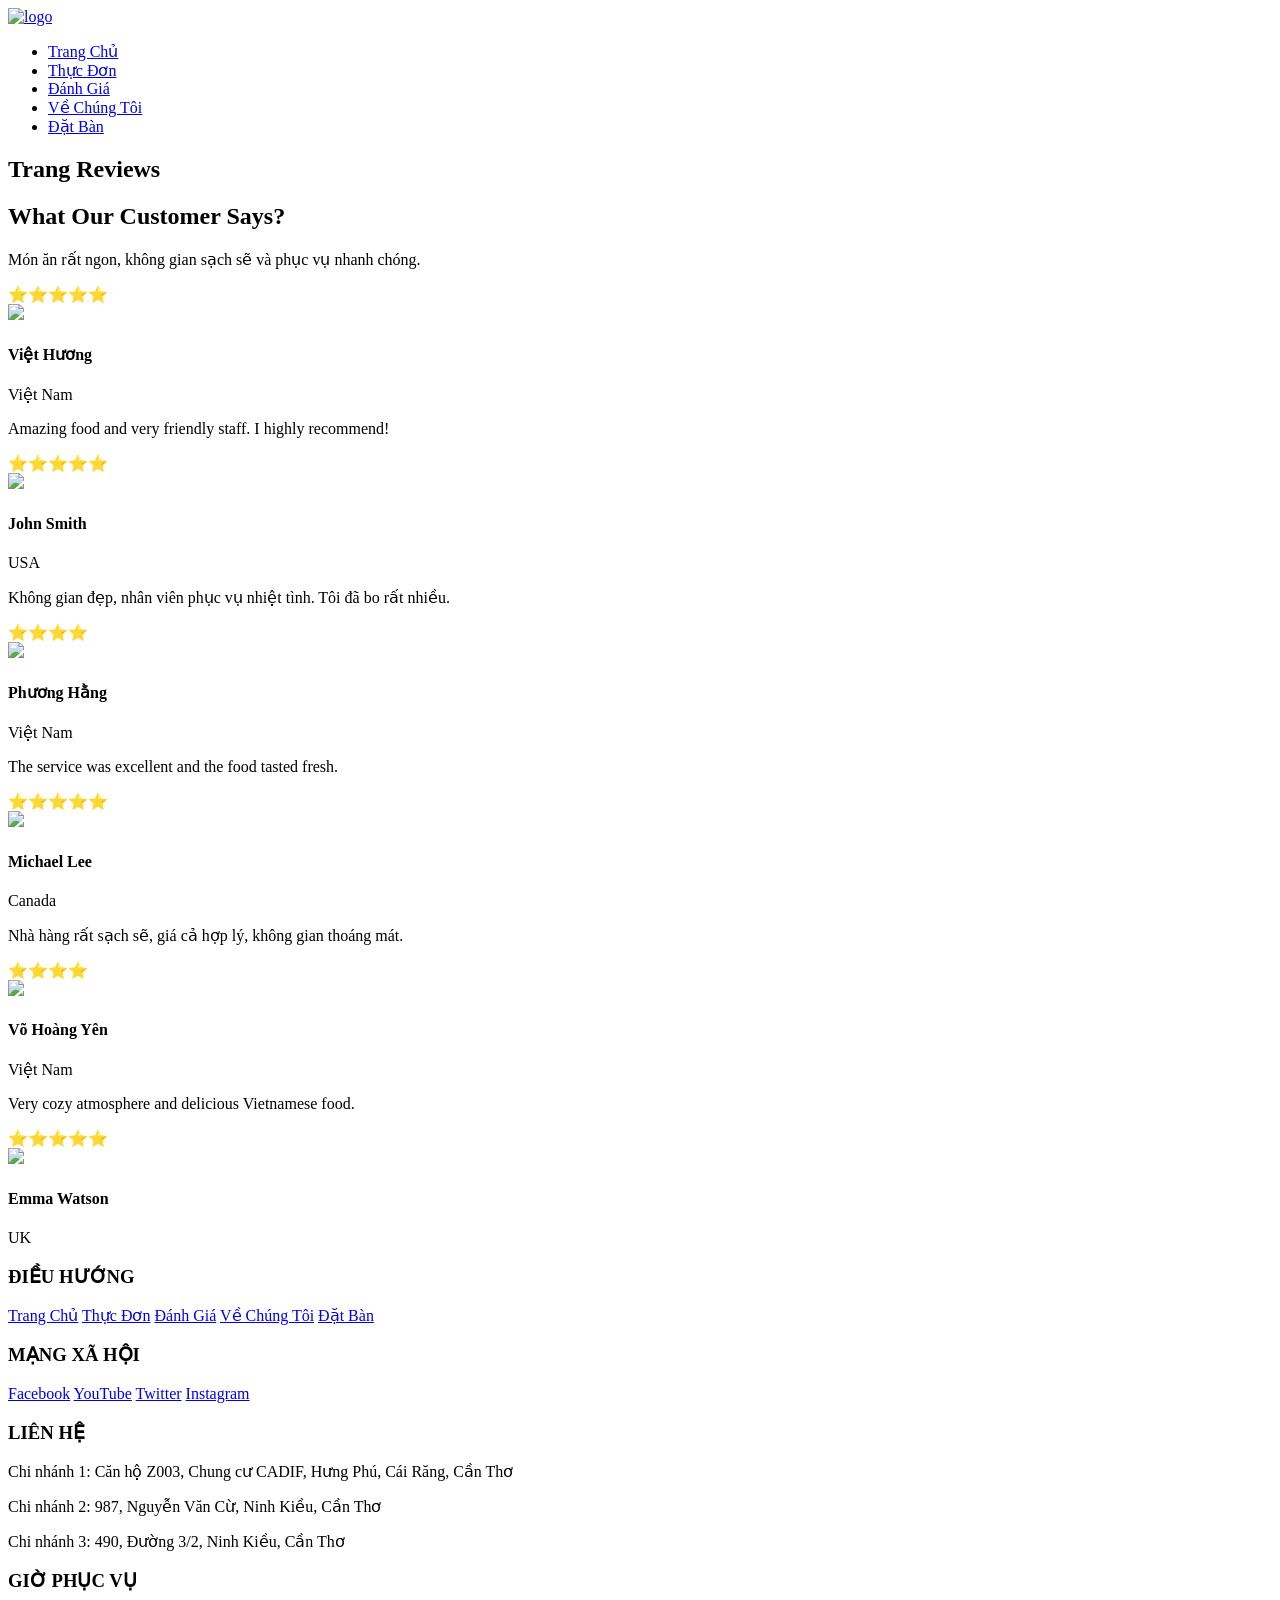
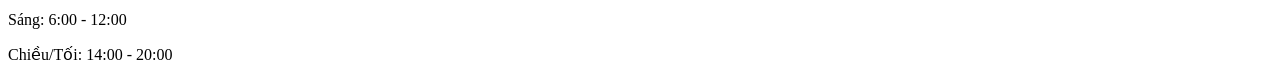
==== danhgia.html @ 30f1e33d "Add files via upload" ====
<!DOCTYPE html>
<html lang="vi">
<head>
    <meta charset="UTF-8">
    <meta name="viewport" content="width=device-width, initial-scale=1.0">
    <title>Hương Việt - Đánh giá</title>
    <link rel="shortcut icon" type="image/png" href="/Images/chicken.png">
    <link rel="stylesheet" href="/css/general.css">
    <link rel="stylesheet" href="/css/index.css">
    <link rel="preconnect" href="https://fonts.googleapis.com">
    <link rel="preconnect" href="https://fonts.gstatic.com" crossorigin>
    <link href="https://fonts.googleapis.com/css2?family=Be+Vietnam+Pro:ital,wght@0,100;0,200;0,300;0,400;0,500;0,600;0,700;0,800;0,900;1,100;1,200;1,300;1,400;1,500;1,600;1,700;1,800;1,900&family=Inter:ital,opsz,wght@0,14..32,100..900;1,14..32,100..900&display=swap" rel="stylesheet">
    <link rel="stylesheet" href="/css/review.css">
</head>

<body>
    <header>
        <nav class="header">
            <a href="index.html">
                <img class="top-icon" src="/Images/chicken.png" alt="logo">
            </a>
                <ul class="header__right-section">
                    <li><a href="index.html">Trang Chủ</a></li>
                    <li><a href="thucdon.html">Thực Đơn</a></li>
                    <li><a href="danhgia.html">Đánh Giá</a></li>
                    <li><a href="vechungtoi.html">Về Chúng Tôi</a></li>
                    <li><a href="datban.html">Đặt Bàn</a></li>
                </ul>  
        </nav>
    </header>


    <main>
        <div class="overlay">
        <h2 class="section-title">Trang Reviews</h2>
            <section class="review-section">

                <div class="review-section__header">
                    <h1>What Our Customer Says?</h1>
                </div>

                <div class="review-section__grid">

                    <div class="review-card">
                        <p>Món ăn rất ngon, không gian sạch sẽ và phục vụ nhanh chóng.</p>
                        <div class="review-card__stars">⭐⭐⭐⭐⭐</div>
                        <div class="review-card__user">
                            <img src="https://randomuser.me/api/portraits/women/68.jpg">
                            <div>
                                <h4>Việt Hương</h4>
                                <span>Việt Nam</span>
                            </div>
                        </div>
                    </div>

                    <div class="review-card">
                        <p>Amazing food and very friendly staff. I highly recommend!</p>
                        <div class="review-card__stars">⭐⭐⭐⭐⭐</div>
                        <div class="review-card__user">
                            <img src="https://randomuser.me/api/portraits/men/41.jpg">
                            <div>
                                <h4>John Smith</h4>
                                <span>USA</span>
                            </div>
                        </div>
                    </div>

                    <div class="review-card">
                        <p>Không gian đẹp, nhân viên phục vụ nhiệt tình. Tôi đã bo rất nhiều.</p>
                        <div class="review-card__stars">⭐⭐⭐⭐</div>
                        <div class="review-card__user">
                            <img src="https://randomuser.me/api/portraits/women/32.jpg">
                            <div>
                                <h4>Phương Hằng</h4>
                                <span>Việt Nam</span>
                            </div>
                        </div>
                    </div>

                    <div class="review-card">
                        <p>The service was excellent and the food tasted fresh.</p>
                        <div class="review-card__stars">⭐⭐⭐⭐⭐</div>
                        <div class="review-card__user">
                            <img src="https://randomuser.me/api/portraits/men/55.jpg">
                            <div>
                                <h4>Michael Lee</h4>
                                <span>Canada</span>
                            </div>
                        </div>
                    </div>

                    <div class="review-card">
                        <p>Nhà hàng rất sạch sẽ, giá cả hợp lý, không gian thoáng mát.</p>
                        <div class="review-card__stars">⭐⭐⭐⭐</div>
                        <div class="review-card__user">
                            <img src="https://randomuser.me/api/portraits/men/21.jpg">
                            <div>
                                <h4>Võ Hoàng Yên</h4>
                                <span>Việt Nam</span>
                            </div>
                        </div>
                    </div>

                    <div class="review-card">
                        <p>Very cozy atmosphere and delicious Vietnamese food.</p>
                        <div class="review-card__stars">⭐⭐⭐⭐⭐</div>
                        <div class="review-card__user">
                            <img src="https://randomuser.me/api/portraits/women/12.jpg">
                            <div>
                                <h4>Emma Watson</h4>
                                <span>UK</span>
                            </div>
                        </div>
                    </div>

                </div>

            </section>

        </div>
    </main>
    
    <footer>
        <section class="grid-footer">
            <div class="flex-footer-column">
                <h3>ĐIỀU HƯỚNG</h3>

                <a href="index.html">Trang Chủ</a>
                <a href="thucdon.html">Thực Đơn</a>
                <a href="danhgia.html">Đánh Giá</a>
                <a href="vechungtoi.html">Về Chúng Tôi</a>
                <a href="datban.html">Đặt Bàn</a>
            </div>

            <div class="flex-footer-column">
                <h3>MẠNG XÃ HỘI</h3>

                <a href="https://www.facebook.com/" target="_blank">Facebook</a>
                <a href="https://www.youtube.com/" target="_blank">YouTube</a>
                <a href="https://www.x.com/" target="_blank">Twitter</a>
                <a href="https://www.instagram.com/" target="_blank">Instagram</a>
            </div>

            <div class="flex-footer-column">
                <h3>LIÊN HỆ</h3>

                <p>Chi nhánh 1: Căn hộ Z003, Chung cư CADIF, Hưng Phú, Cái Răng, Cần Thơ</p>
                <p>Chi nhánh 2: 987, Nguyễn Văn Cừ, Ninh Kiều, Cần Thơ</p>
                <p>Chi nhánh 3: 490, Đường 3/2, Ninh Kiều, Cần Thơ</p>
            </div>

            <div class="flex-footer-column">
                <h3>GIỜ PHỤC VỤ</h3>

                <p>Sáng: 6:00 - 12:00</p>
                <p>Chiều/Tối: 14:00 - 20:00</p>
            </div>
        </section>
    </footer>

</body>
</html>
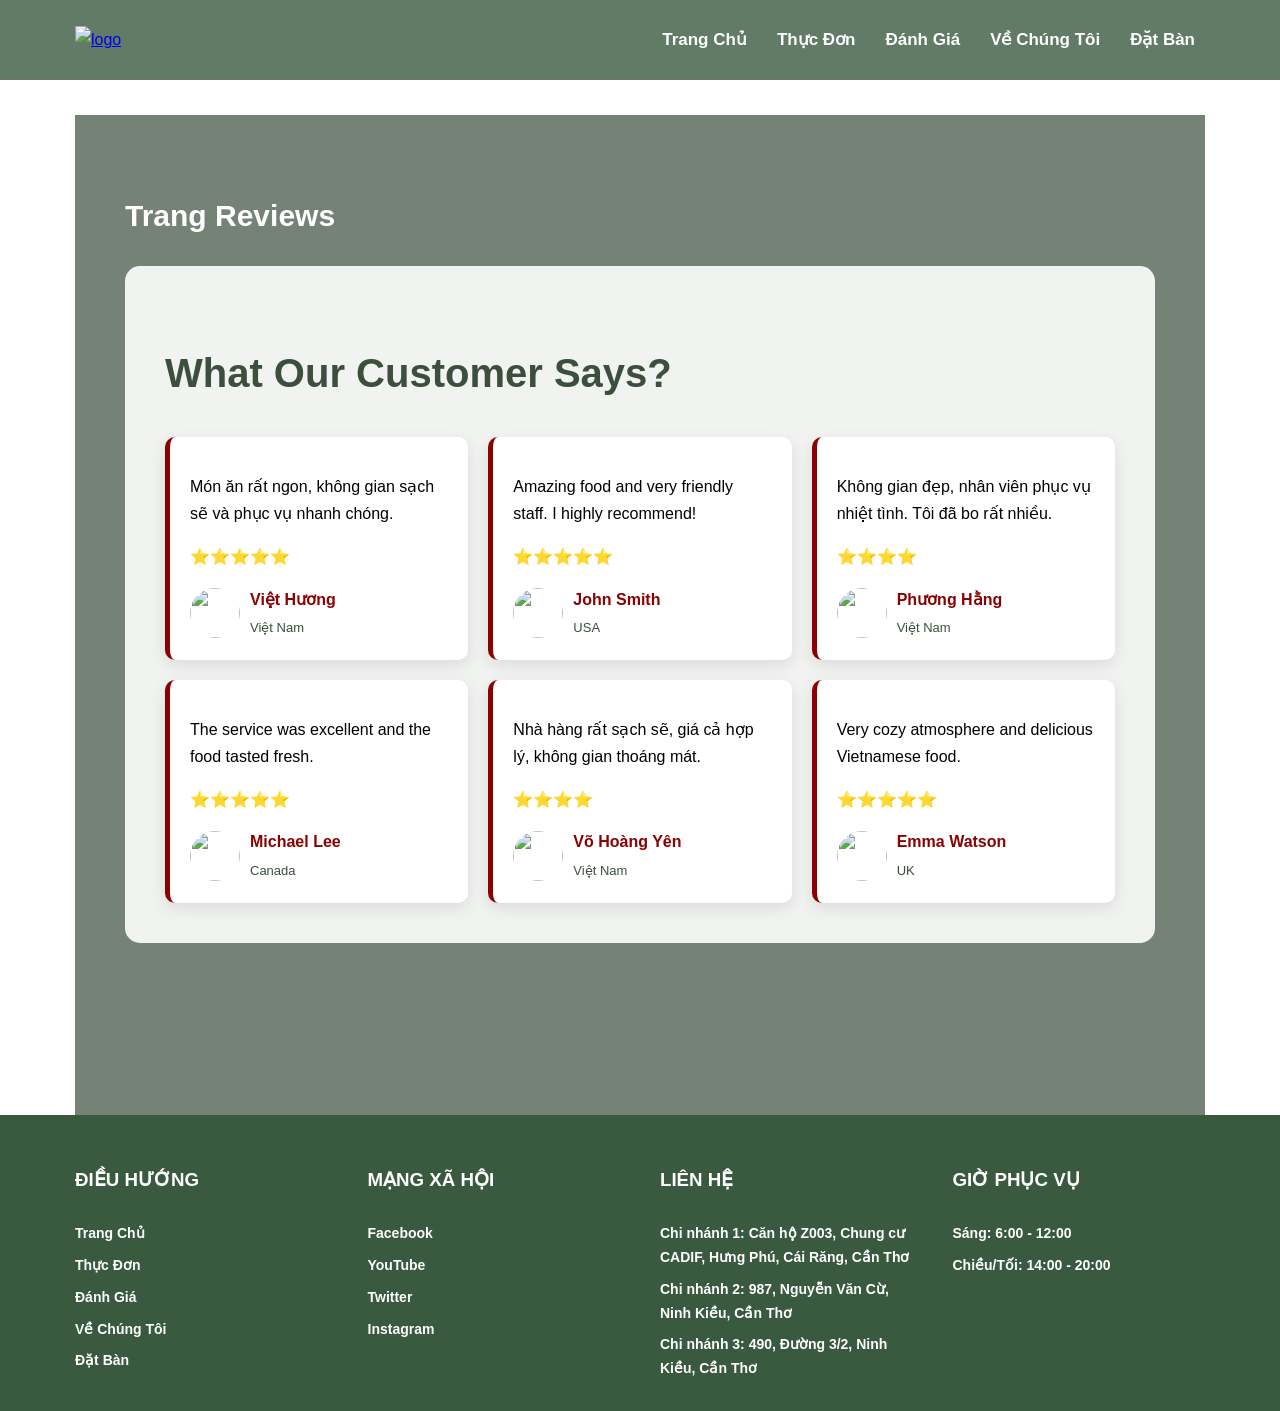
==== commit e714b5aa: "Update danhgia.html" ====
--- a/danhgia.html
+++ b/danhgia.html
@@ -10,7 +10,7 @@
     <link rel="preconnect" href="https://fonts.googleapis.com">
     <link rel="preconnect" href="https://fonts.gstatic.com" crossorigin>
     <link href="https://fonts.googleapis.com/css2?family=Be+Vietnam+Pro:ital,wght@0,100;0,200;0,300;0,400;0,500;0,600;0,700;0,800;0,900;1,100;1,200;1,300;1,400;1,500;1,600;1,700;1,800;1,900&family=Inter:ital,opsz,wght@0,14..32,100..900;1,14..32,100..900&display=swap" rel="stylesheet">
-    <link rel="stylesheet" href="/css/review.css">
+    <link rel="stylesheet" href="css/review.css">
 </head>
 
 <body>
@@ -159,4 +159,4 @@
     </footer>
 
 </body>
-</html>+</html>
--- a/css/general.css
+++ b/css/general.css
@@ -0,0 +1,19 @@
+body {
+    padding: 115px 0px 0px 0px;
+    font-family: "Inter", sans-serif;
+    font-size: 16px;
+    line-height: 1.7;
+    margin: 0;
+}
+
+h1 {
+    font-family: "Be Vietnam Pro", sans-serif;
+    font-weight: 700;
+    font-size: 40px;
+}
+
+h2 {
+    font-family: "Be Vietnam Pro", sans-serif;
+    font-weight: 600;
+    font-size: 30px;
+}
--- a/css/index.css
+++ b/css/index.css
@@ -0,0 +1,246 @@
+main {
+    padding: 0px 75px;
+}
+
+.top-icon {
+    height: 60px;
+    width: auto;
+}
+
+.header {
+    display: flex;
+    justify-content: space-between;
+    align-items: center;
+    height: 80px;
+    top: 0;
+    left: 0;
+    right: 0;
+    position: fixed;
+    z-index: 1000;
+
+    background-color: rgba(58, 90, 64, 0.8);
+    color: white;
+
+    padding: 0px 75px;
+}
+
+
+.header__right-section {
+    display: flex;
+    padding: 10px;
+    gap: 30px;
+    justify-content: space-between;
+    list-style-type: none;
+}
+
+.header__right-section a, 
+.header__right-section a:visited {
+    font-family: "Inter", sans-serif;
+    font-size: 17px;
+    font-weight: bold;
+
+    text-decoration: none;
+    color: inherit;
+}
+
+.grid-footer {
+    display: grid;
+    grid-template-columns: repeat(4, 1fr);
+    font-family: "Inter", sans-serif;
+    font-size: 16px;
+    font-weight: bold;
+
+    background-color: #3A5A40;
+    color: #ffffff;
+
+    padding: 30px 75px;
+    gap: 40px;
+}
+
+.flex-footer-column {
+    display:flex;
+    flex-direction: column;
+    gap: 8px;
+}
+
+.flex-footer-column a, 
+.flex-footer-column a:visited,
+.flex-footer-column p {
+    font-family: "Inter", sans-serif;
+    font-size: 14px;
+    font-weight: bold;
+
+    text-decoration: none;
+    color: inherit;
+    margin: 0;
+}
+
+.menu-introduction {
+    display: flex;
+    align-items: center;
+    gap: 100px;
+
+    margin-bottom: 150px;
+}
+
+.menu-introduction__left {
+    flex: 1;
+}
+
+.menu-introduction__right {
+    aspect-ratio: 1/1;
+    max-width: 400px;
+    border-radius: 50%;
+
+    overflow: hidden;
+
+    flex: 1;
+}
+
+.menu-introduction__right img {
+    width: 100%;
+    height: 100%;
+    object-fit: cover;
+}
+
+/* ============================== Reservation ============================== */
+
+.reservation-introduction {
+    display: flex;
+    align-items: center;
+    gap: 100px;
+    margin-bottom: 150px;
+}
+
+.reservation-introduction__right {
+    flex: 1;
+}
+
+.reservation-introduction__left {
+    aspect-ratio: 1/1;
+    max-width: 400px;
+    clip-path: polygon(50% 0%, 100% 50%, 50% 100%, 0% 50%);
+
+    overflow: hidden;
+
+    flex: 1;
+}
+
+.reservation-introduction__left img {
+    width: 100%;
+    height: 100%;
+    object-fit: cover;
+}
+
+/* ============================== About us & Reviews ============================== */
+
+.AbR-introduction {
+    display: flex;
+    align-items: center;
+    gap: 100px;
+
+    margin-bottom: 150px;
+}
+
+.AbR-introduction__left {
+    flex: 1;
+}
+
+.AbR-introduction__right {
+    aspect-ratio: 1/1;
+    width: 400px;
+    border-radius: 50%;
+
+    overflow: hidden;
+}
+
+.AbR-introduction__right img {
+    width: 100%;
+    height: 100%;
+    object-fit: cover;
+}
+
+.introduction__buttons {
+    font-family: "Inter", sans-serif;
+    font-size: 16px;
+    
+    padding: 12px 24px;
+
+    border-radius: 20px;
+    border-style: solid;
+    border-width: 1px;
+    border-color: #3A5A40;
+    background-color: #3A5A40;
+    color: white;
+
+    cursor: pointer;
+    transition: background-color 0.4s, color 0.4s;
+
+}
+
+.introduction__buttons:hover {
+    padding: 12px 24px;
+
+    background-color: white;
+    color: #3A5A40;
+    border-style: solid;
+    border-width: 1px;
+    border-color: #3A5A40;
+
+}
+
+.highlight {
+    color: #C0582B;
+    font-weight: 600;
+}
+
+@media (max-width: 768px) {
+
+    body {
+        padding-top: 80px;
+    }
+
+    main {
+        padding: 0px 20px;
+    }
+
+    .header {
+        padding: 0px 20px;
+    }
+
+    .header__right-section {
+        gap: 8px;
+    }
+    
+    .header__right-section a {
+        font-size: 14px;
+    }
+
+    .menu-introduction,
+    .reservation-introduction,
+    .AbR-introduction {
+        flex-direction: column;
+        gap: 30px;
+        margin-bottom: 80px;
+        text-align: center;
+    }
+
+    .menu-introduction__right,
+    .reservation-introduction__left,
+    .AbR-introduction__right {
+        max-width: 250px;
+        margin: 0 auto;
+    }
+
+    .grid-footer {
+        grid-template-columns: 1fr;
+        padding: 20px;
+        gap: 20px;
+        text-align: center;
+    }
+
+    img {
+        max-width: 100%;
+        height: auto;
+    }
+}
--- a/css/review.css
+++ b/css/review.css
@@ -0,0 +1,84 @@
+/* BACKGROUND NHÀ HÀNG */
+body{
+    margin:0;
+    font-family: Arial;
+    background:url('https://images.unsplash.com/photo-1517248135467-4c7edcad34c4') no-repeat center center/cover;
+}
+
+/* LỚP PHỦ MỜ */
+.overlay{
+    background:rgba(59,79,60,0.7);
+    min-height:100vh;
+    padding:50px;
+}
+
+/* TITLE */
+.section-title{
+    color:white;
+}
+
+/* KHỐI REVIEW */
+.review-section{
+    background:rgba(255,255,255,0.9);
+    padding:40px;
+    border-radius:15px;
+    backdrop-filter: blur(8px);
+}
+
+/* HEADER */
+.review-section__header h1{
+    color:#3B4F3C;
+    margin-bottom:30px;
+}
+
+/* GRID */
+.review-section__grid{
+    display:grid;
+    grid-template-columns: repeat(3,1fr);
+    gap:20px;
+}
+
+/* CARD */
+.review-card{
+    background:white;
+    padding:20px;
+    border-radius:10px;
+    border-left:5px solid #8B0000;
+    box-shadow:0 5px 15px rgba(0,0,0,0.1);
+    transition:0.3s;
+}
+
+.review-card:hover{
+    transform:scale(1.03);
+}
+
+/* review-card__stars */
+.review-card__stars{
+    color:#e0b354;
+    margin-top:5px;
+}
+
+/* USER */
+.review-card__user{
+    display:flex;
+    align-items:center;
+    margin-top:15px;
+}
+
+.review-card__user img{
+    width:50px;
+    height:50px;
+    border-radius:50%;
+}
+
+.review-card__user h4{
+    margin:0;
+    margin-left:10px;
+    color:#8B0000;
+}
+
+.review-card__user span{
+    margin-left:10px;
+    font-size:13px;
+    color:#3B4F3C;
+}
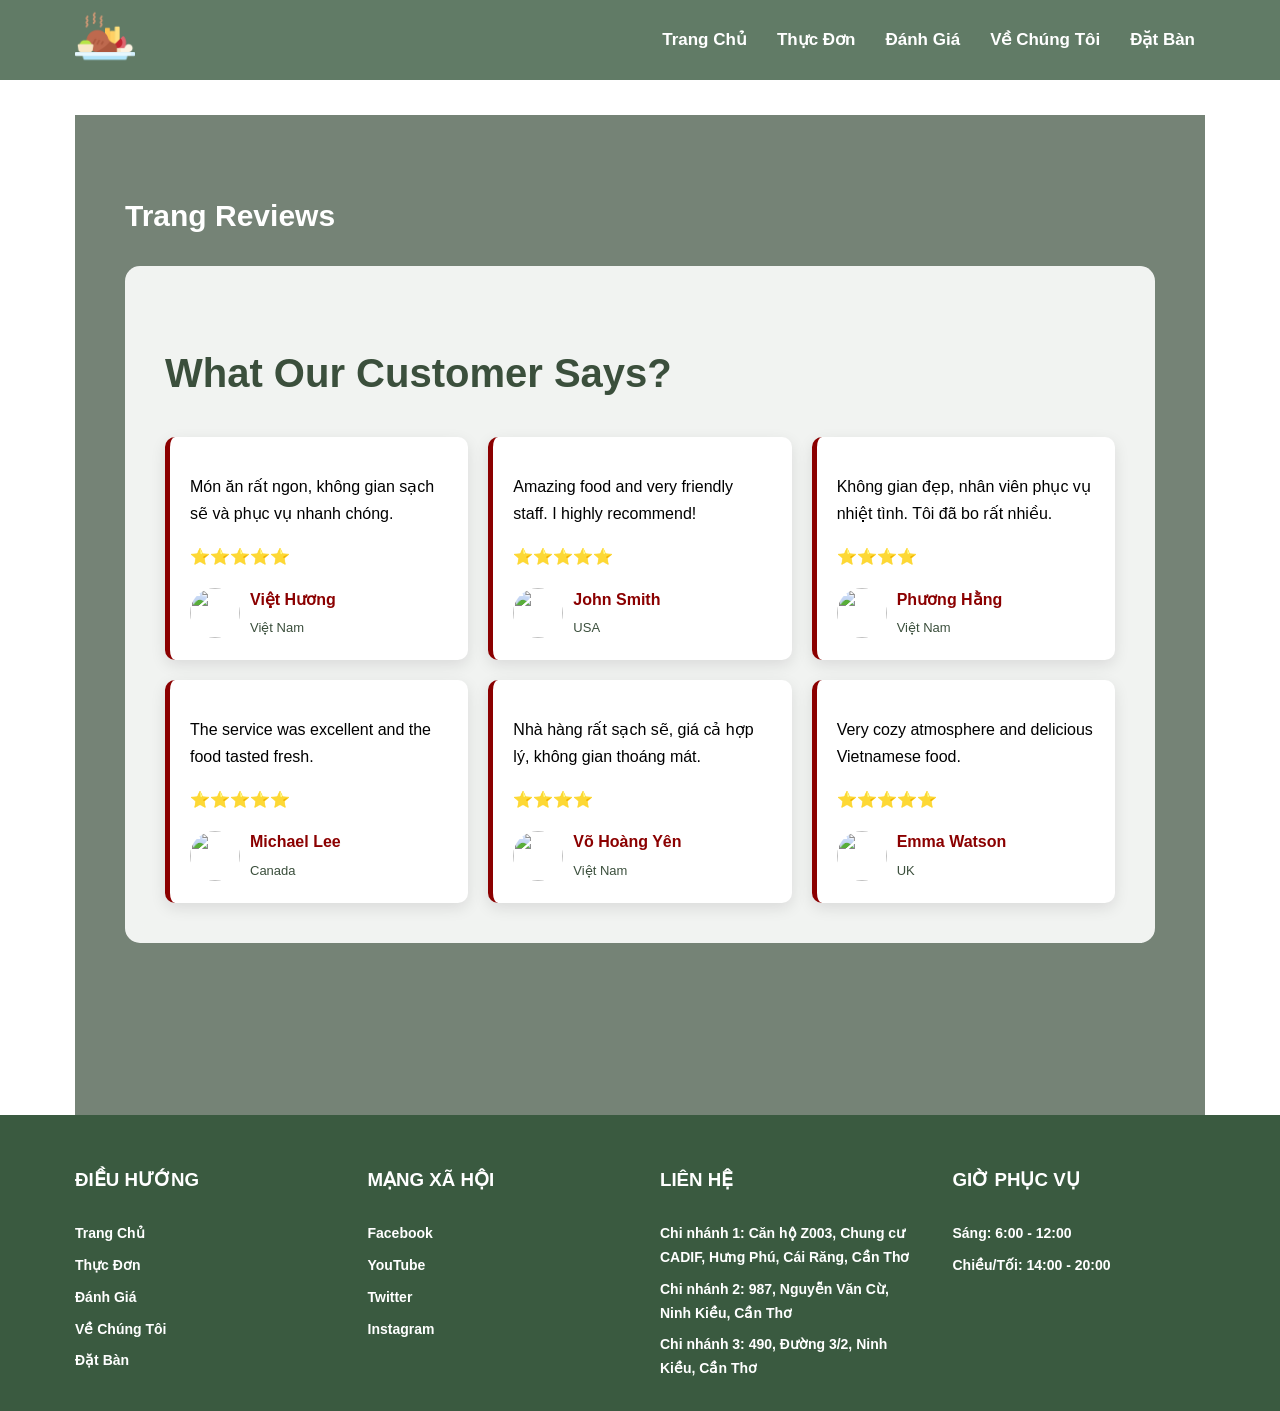
==== commit 96c44556: "Update danhgia.html" ====
--- a/danhgia.html
+++ b/danhgia.html
@@ -4,9 +4,9 @@
     <meta charset="UTF-8">
     <meta name="viewport" content="width=device-width, initial-scale=1.0">
     <title>Hương Việt - Đánh giá</title>
-    <link rel="shortcut icon" type="image/png" href="/Images/chicken.png">
-    <link rel="stylesheet" href="/css/general.css">
-    <link rel="stylesheet" href="/css/index.css">
+    <link rel="shortcut icon" type="image/png" href="Images/chicken.png">
+    <link rel="stylesheet" href="css/general.css">
+    <link rel="stylesheet" href="css/index.css">
     <link rel="preconnect" href="https://fonts.googleapis.com">
     <link rel="preconnect" href="https://fonts.gstatic.com" crossorigin>
     <link href="https://fonts.googleapis.com/css2?family=Be+Vietnam+Pro:ital,wght@0,100;0,200;0,300;0,400;0,500;0,600;0,700;0,800;0,900;1,100;1,200;1,300;1,400;1,500;1,600;1,700;1,800;1,900&family=Inter:ital,opsz,wght@0,14..32,100..900;1,14..32,100..900&display=swap" rel="stylesheet">
@@ -17,7 +17,7 @@
     <header>
         <nav class="header">
             <a href="index.html">
-                <img class="top-icon" src="/Images/chicken.png" alt="logo">
+                <img class="top-icon" src="Images/chicken.png" alt="logo">
             </a>
                 <ul class="header__right-section">
                     <li><a href="index.html">Trang Chủ</a></li>
@@ -35,7 +35,7 @@
         <h2 class="section-title">Trang Reviews</h2>
             <section class="review-section">
 
-                <div class="review-section__header">
+                <div class="review-section__title">
                     <h1>What Our Customer Says?</h1>
                 </div>
 
--- a/css/general.css
+++ b/css/general.css
@@ -1,3 +1,4 @@
+/* phần setting cài cho tất cả các trang */
 body {
     padding: 115px 0px 0px 0px;
     font-family: "Inter", sans-serif;
--- a/css/index.css
+++ b/css/index.css
@@ -2,6 +2,7 @@
     padding: 0px 75px;
 }
 
+/* ==================== header & footer ==================== */
 .top-icon {
     height: 60px;
     width: auto;
@@ -43,6 +44,7 @@
     color: inherit;
 }
 
+/* footer grid + flex */
 .grid-footer {
     display: grid;
     grid-template-columns: repeat(4, 1fr);
@@ -75,6 +77,7 @@
     margin: 0;
 }
 
+/* ==================== phần nội dung trang ==================== */
 .menu-introduction {
     display: flex;
     align-items: center;
@@ -116,6 +119,14 @@
     flex: 1;
 }
 
+
+/* Dạ clip-path là em dùng sự trợ giúp của Google ạ. Lúc đầu em tính tự tạo hình thoi bằng cách tạo hình vuông
+xong rồi em rotate 45 độ, nhưng mà làm vậy thì hình ảnh bên trong cũng rotate theo, sau khi thử đặt một vài 
+container bên ngoài hình ảnh nhưng vẫn không được thì em mới sử dụng clip-path ạ. Clip là cắt những vùng bên ngoài,
+path là lối đi. Về cơ bản thì khi nhập polygon sẽ cần các điểm tọa độ, thay vì em nhập từng pixel thì em sẽ chia
+container ra thành phần trăm, sau đó em nhập các điểm x, y trong container đó. Trong polygon có 8 chỉ số phần trăm,
+tượng trưng cho 4 điểm tọa độ (x,y). Có thể hoán đổi vị trí của các cặp tọa độ với nhau trong polygon, miễn sao vẫn giữ
+nguyên địa điểm của nó để clip phần dư và giữ lại hình thoi là được ạ.*/
 .reservation-introduction__left {
     aspect-ratio: 1/1;
     max-width: 400px;
@@ -189,11 +200,16 @@
 
 }
 
+/* ==================== highlight chữ ==================== */
 .highlight {
     color: #C0582B;
     font-weight: 600;
 }
 
+
+/* ==================== responsive web trên điện thoại ==================== */
+/*Phần này em nhờ AI để giúp em biết được nên dùng câu lệnh nào để nội dung chỉ hiển thị trên điện thoại ạ
+(là @media với max-width)*/
 @media (max-width: 768px) {
 
     body {
@@ -216,6 +232,8 @@
         font-size: 14px;
     }
 
+    /*vì điện thoại không có hiển thị màn hình ngang như laptop và tablet, nên em chuyển flex-direction từ row 
+    sang column ạ*/
     .menu-introduction,
     .reservation-introduction,
     .AbR-introduction {
@@ -232,6 +250,8 @@
         margin: 0 auto;
     }
 
+    /* Nếu như chia ra làm 4 column như trên laptop thì sẽ bị mất chữ ở cột cuối cùng, nên em chỉ để duy nhất
+    một cột ạ*/
     .grid-footer {
         grid-template-columns: 1fr;
         padding: 20px;
--- a/css/review.css
+++ b/css/review.css
@@ -25,8 +25,8 @@
     backdrop-filter: blur(8px);
 }
 
-/* HEADER */
-.review-section__header h1{
+/* tiêu đề */
+.review-section__title h1{
     color:#3B4F3C;
     margin-bottom:30px;
 }
@@ -52,13 +52,13 @@
     transform:scale(1.03);
 }
 
-/* review-card__stars */
+/* ngôi sao */
 .review-card__stars{
     color:#e0b354;
     margin-top:5px;
 }
 
-/* USER */
+/* người đánh giá */
 .review-card__user{
     display:flex;
     align-items:center;
@@ -81,4 +81,48 @@
     margin-left:10px;
     font-size:13px;
     color:#3B4F3C;
+}
+
+/*responsive web điện thoại*/
+@media (max-width: 768px) {
+
+    main {
+        padding: 0px 20px;
+    }
+
+    /* TITLE */
+    .section-title {
+        text-align: center;
+        font-size: 20px;
+        margin-bottom: 10px;
+    }
+
+    .review-section__title h1 {
+        font-size: 22px;
+        text-align: center;
+    }
+
+    /* grid: 1 column */
+    .review-section__grid {
+        grid-template-columns: 1fr;
+        gap: 20px;
+    }
+
+    /* điều chỉnh card */
+    .review-card {
+        padding: 15px;
+    }
+
+    .review-card p {
+        font-size: 14px;
+    }
+
+    .review-card__stars {
+        font-size: 14px;
+    }
+
+    .review-card__user img {
+        width: 40px;
+        height: 40px;
+    }
 }
